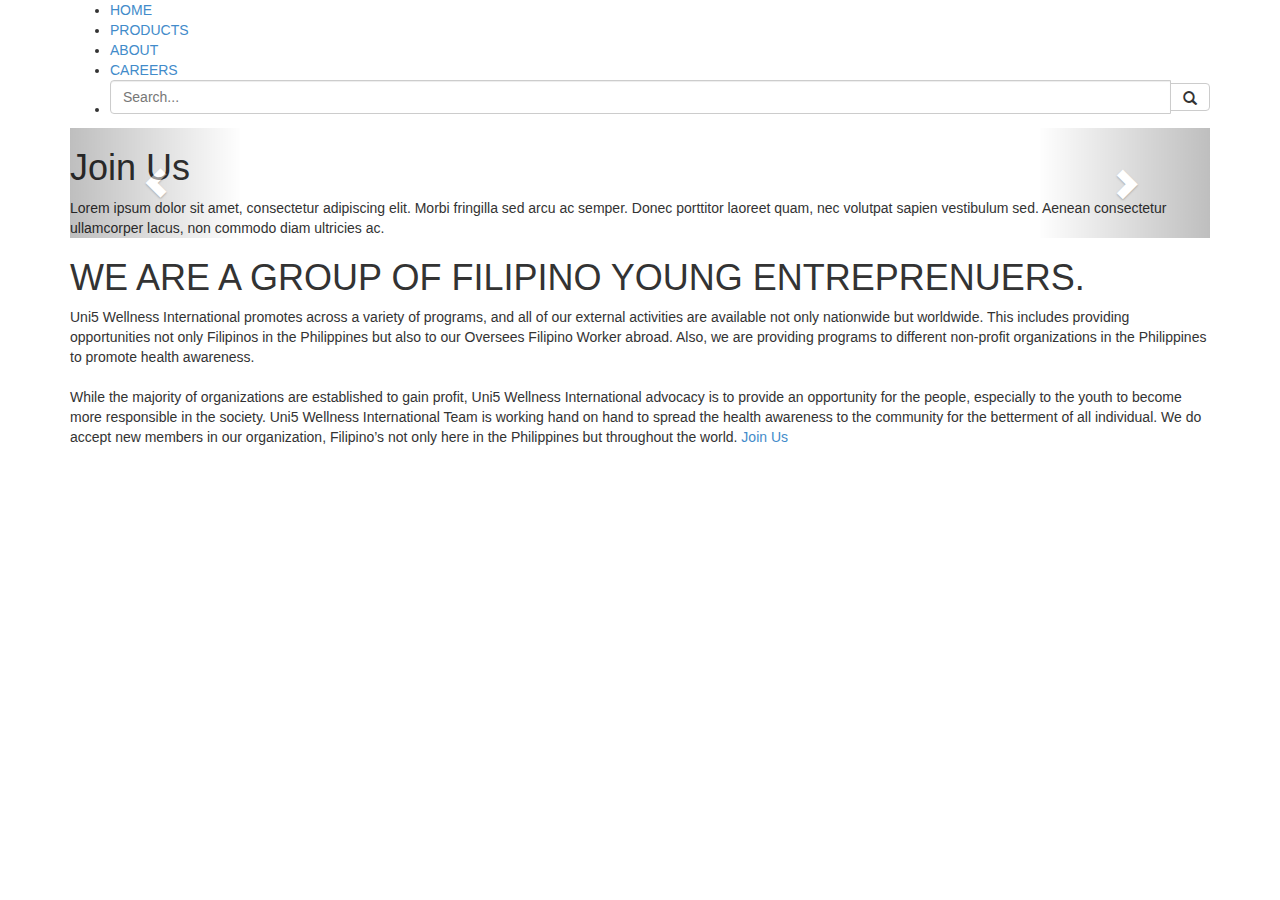
==== index.html @ da617432 "Homepage updated. 30% Progress" ====
<!DOCTYP HTML>
<html>
<head>
	<title>UNI5 Wellness International</title>
	<meta name="viewport" content="width=device-width, user-scalable=no">
	<meta name="description" content="A Company of Filipino Young Entrepreneurs that engaged in the Direct Selling of Royale Food Supplements, powdered beverages, Beauty, Skin, & personal care products through a unique distribution method providing income opportunity to all Filipino’s.">
	<meta http-equiv="content-type" content="text/html;charset=UTF-8">
	<!-- <link rel="stylesheet" type="text/css" href="css/Reset.css"> -->
	<link rel="stylesheet" type="text/css" href="css/bootstrap.css">
	<link rel="stylesheet" type="text/css" href="css/Main.css">
	<link href='http://fonts.googleapis.com/css?family=Ubuntu:300,400,700' rel='stylesheet' type='text/css'>
	<script type="text/javascript" src="js/jquery.js"></script>
	<script type="text/javascript" src="js/bootstrap.js"></script>
</head>
<body>
	<div class="container">
		<div class="header">
			<div id="logo">
			</div>
			<ul>
				<li><a href="JavaScript: void(0);">HOME</a></li>
				<li><a href="JavaScript: void(0);">PRODUCTS</a></li>
				<li><a href="JavaScript: void(0);">ABOUT</a></li>
				<li><a href="JavaScript: void(0);">CAREERS</a></li>
				<li id="searchBarMargin">
					<form>
						<div class="input-group">
				            <input type="text" class="form-control search" placeholder="Search..." name="srch-term" id="srch-term">
				            <div class="input-group-btn">
				                <button class="btn btn-default" type="submit"><i class="glyphicon glyphicon-search"></i></button>
				            </div>
       					</div>
					</form>
				</li>				
			</ul>			
		</div>


		<div class="slider">
			<div id="myCarousel" class="carousel slide" data-interval="3000" data-ride="carousel">
    	<!-- Carousel indicators -->
		        <ol class="carousel-indicators">
		            <li data-target="#myCarousel" data-slide-to="0" class="active"></li>
		            <li data-target="#myCarousel" data-slide-to="1"></li>
		            <li data-target="#myCarousel" data-slide-to="2"></li>
		        </ol>   
	       <!-- Carousel items -->
		        <div class="carousel-inner">
		            <div class="active item">
		             	<div class="description">
		             		<h1>Join Us</h1>
		             		<span>Lorem ipsum dolor sit amet, consectetur adipiscing elit. Morbi fringilla sed arcu ac semper. Donec porttitor laoreet quam, nec volutpat sapien vestibulum sed. Aenean consectetur ullamcorper lacus, non commodo diam ultricies ac.</span>
		             	</div>   
		            </div>
		            <div class="item">
		               	<div class="description">
		             		<h1>Royale Products</h1>
		             		<span>Lorem ipsum dolor sit amet, consectetur adipiscing elit. Morbi fringilla sed arcu ac semper. Donec porttitor laoreet quam, nec volutpat sapien vestibulum sed. Aenean consectetur ullamcorper lacus, non commodo diam ultricies ac.</span>
		             	</div>  
		            </div>
		            <div class="item">
		                <div class="description">
		             		<h1>Business Oriented</h1>
		             		<span>Lorem ipsum dolor sit amet, consectetur adipiscing elit. Morbi fringilla sed arcu ac semper. Donec porttitor laoreet quam, nec volutpat sapien vestibulum sed. Aenean consectetur ullamcorper lacus, non commodo diam ultricies ac.</span>
		             	</div>  		                
		            </div>
		        </div>
	        <!-- Carousel nav -->
		        <a class="carousel-control left" href="#myCarousel" data-slide="prev">
		            <span class="glyphicon glyphicon-chevron-left"></span>
		        </a>
		        <a class="carousel-control right" href="#myCarousel" data-slide="next">
		            <span class="glyphicon glyphicon-chevron-right"></span>
		        </a>
    		</div>
		</div>

		<div class="main-content">
			<div class="sect">
				<h1>WE ARE A GROUP OF FILIPINO YOUNG ENTREPRENUERS.</h1>
				<span>
					Uni5 Wellness International promotes across a variety of programs, and all of our external activities are available not only nationwide but worldwide. This includes providing opportunities not only Filipinos in the Philippines but also to our Oversees Filipino Worker abroad. Also, we are providing programs to different non-profit organizations in the Philippines to promote health awareness.					
					<br><br>
					While the majority of organizations are established to gain profit, Uni5 Wellness International advocacy is to provide an opportunity for the people, especially to the youth to become more responsible in the society. Uni5 Wellness International Team is working hand on hand to spread the health awareness to the community for the betterment of all individual. We do accept new members in our organization, Filipino’s not only here in the Philippines but throughout the world.
				</span>
				
				<a href="JavaScript:void(0);">Join Us</a>
			</div>
			<div class="sect">
				
			</div>

		</div>
	</div>
</body>
</html>
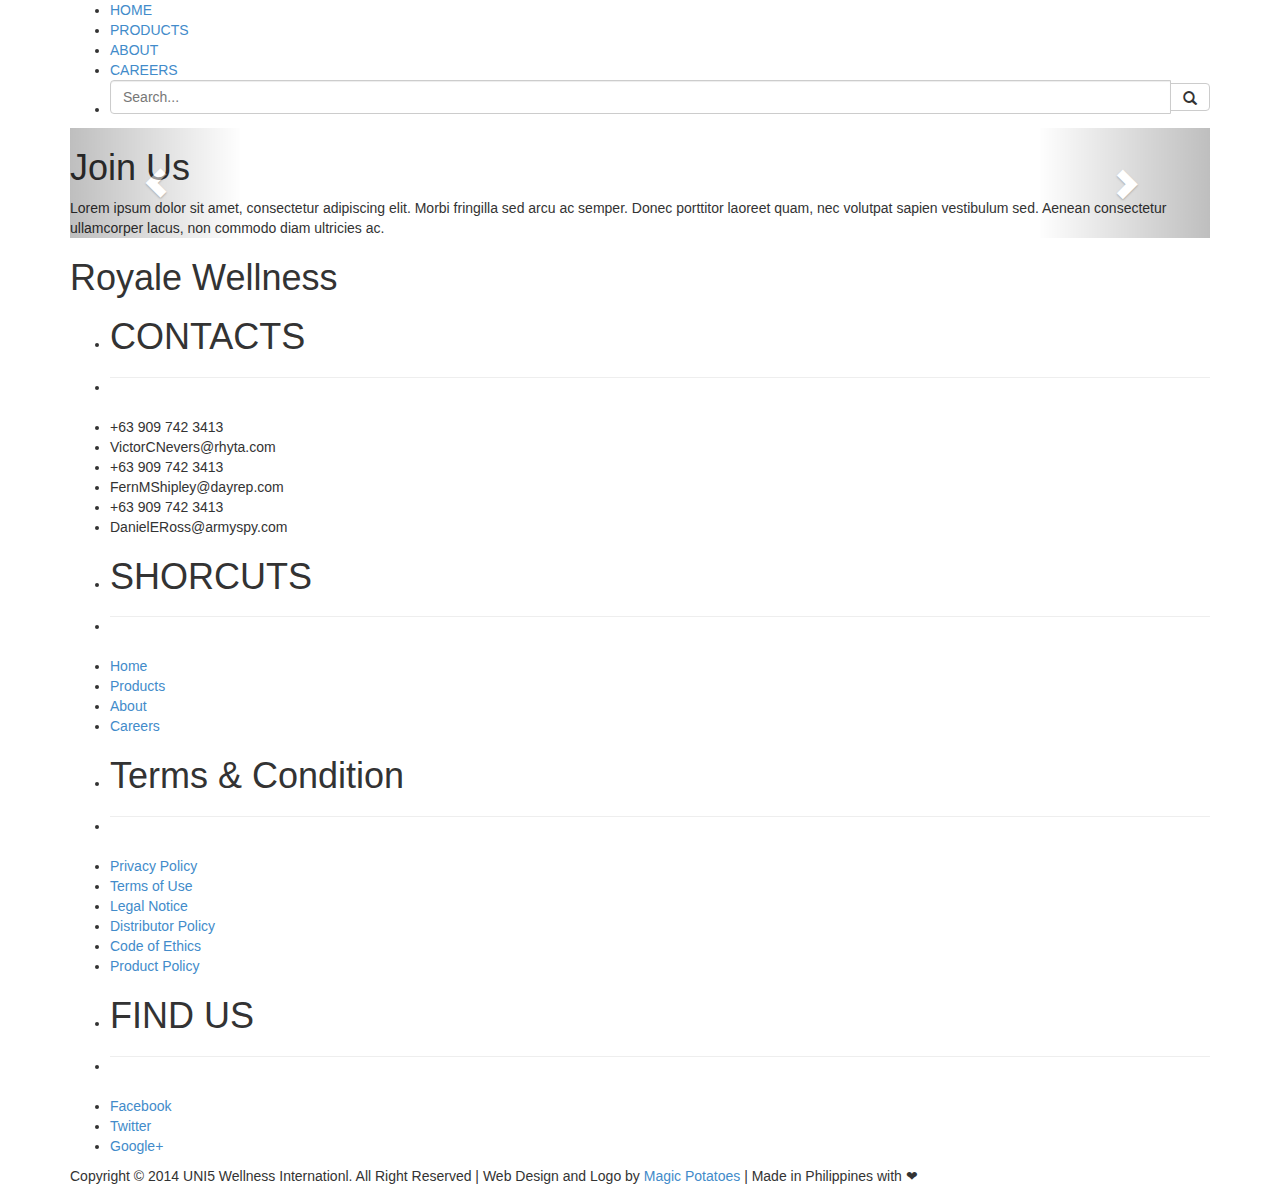
==== commit e45e6315: "Added new files and images" ====
--- a/index.html
+++ b/index.html
@@ -5,12 +5,15 @@
 	<meta name="viewport" content="width=device-width, user-scalable=no">
 	<meta name="description" content="A Company of Filipino Young Entrepreneurs that engaged in the Direct Selling of Royale Food Supplements, powdered beverages, Beauty, Skin, & personal care products through a unique distribution method providing income opportunity to all Filipino’s.">
 	<meta http-equiv="content-type" content="text/html;charset=UTF-8">
-	<!-- <link rel="stylesheet" type="text/css" href="css/Reset.css"> -->
+	<link rel="stylesheet" type="text/css" href="css/Reset.css">
 	<link rel="stylesheet" type="text/css" href="css/bootstrap.css">
 	<link rel="stylesheet" type="text/css" href="css/Main.css">
-	<link href='http://fonts.googleapis.com/css?family=Ubuntu:300,400,700' rel='stylesheet' type='text/css'>
+	<!-- <link href='http://fonts.googleapis.com/css?family=Ubuntu:300,400,700' rel='stylesheet' type='text/css'> -->
 	<script type="text/javascript" src="js/jquery.js"></script>
+	<script type="text/javascript" src="js/jquery-ui.js"></script>
 	<script type="text/javascript" src="js/bootstrap.js"></script>
+	<script type="text/javascript" src="js/main.js"></script>
+
 </head>
 <body>
 	<div class="container">
@@ -38,13 +41,13 @@
 
 		<div class="slider">
 			<div id="myCarousel" class="carousel slide" data-interval="3000" data-ride="carousel">
-    	<!-- Carousel indicators -->
+
 		        <ol class="carousel-indicators">
 		            <li data-target="#myCarousel" data-slide-to="0" class="active"></li>
 		            <li data-target="#myCarousel" data-slide-to="1"></li>
 		            <li data-target="#myCarousel" data-slide-to="2"></li>
 		        </ol>   
-	       <!-- Carousel items -->
+
 		        <div class="carousel-inner">
 		            <div class="active item">
 		             	<div class="description">
@@ -64,8 +67,7 @@
 		             		<span>Lorem ipsum dolor sit amet, consectetur adipiscing elit. Morbi fringilla sed arcu ac semper. Donec porttitor laoreet quam, nec volutpat sapien vestibulum sed. Aenean consectetur ullamcorper lacus, non commodo diam ultricies ac.</span>
 		             	</div>  		                
 		            </div>
-		        </div>
-	        <!-- Carousel nav -->
+		        </div>	
 		        <a class="carousel-control left" href="#myCarousel" data-slide="prev">
 		            <span class="glyphicon glyphicon-chevron-left"></span>
 		        </a>
@@ -77,19 +79,54 @@
 
 		<div class="main-content">
 			<div class="sect">
-				<h1>WE ARE A GROUP OF FILIPINO YOUNG ENTREPRENUERS.</h1>
-				<span>
-					Uni5 Wellness International promotes across a variety of programs, and all of our external activities are available not only nationwide but worldwide. This includes providing opportunities not only Filipinos in the Philippines but also to our Oversees Filipino Worker abroad. Also, we are providing programs to different non-profit organizations in the Philippines to promote health awareness.					
-					<br><br>
-					While the majority of organizations are established to gain profit, Uni5 Wellness International advocacy is to provide an opportunity for the people, especially to the youth to become more responsible in the society. Uni5 Wellness International Team is working hand on hand to spread the health awareness to the community for the betterment of all individual. We do accept new members in our organization, Filipino’s not only here in the Philippines but throughout the world.
-				</span>
-				
-				<a href="JavaScript:void(0);">Join Us</a>
+				<div class="items">
+					<div class="icon"></div>
+					<h1>Royale Wellness</h1>
+				</div>
 			</div>
-			<div class="sect">
-				
+		</div>
+
+		<div class="footer">
+			<div class="items">
+				<ul>
+					<li><h1>CONTACTS</h1></li>
+					<li><hr></li>
+					<li>+63 909 742 3413</li>
+					<li>VictorCNevers@rhyta.com</li>
+					<li>+63 909 742 3413</li>
+					<li>FernMShipley@dayrep.com</li>
+					<li>+63 909 742 3413</li>
+					<li>DanielERoss@armyspy.com</li>
+				</ul>
+				<ul>
+					<li><h1>SHORCUTS</h1></li>
+					<li><hr></li>
+					<li><a href="#">Home</a></li>
+					<li><a href="#">Products</a></li>
+					<li><a href="#">About</a></li>
+					<li><a href="#">Careers</a></li>
+				</ul>
+				<ul>
+					<li><h1>Terms & Condition</h1></li>
+					<li><hr></li>
+					<li><a href="#">Privacy Policy</a></li>
+					<li><a href="#">Terms of Use</a></li>
+					<li><a href="#">Legal Notice</a></li>
+					<li><a href="#">Distributor Policy</a></li>
+					<li><a href="#"> Code of Ethics</a></li>
+					<li><a href="#">Product Policy </a></li>
+				</ul>
+				<ul>
+					<li><h1>FIND US</h1></li>
+					<li><hr></li>
+					<li><a href="#"	id="smi1" class="social-media-icon"><span>Facebook</span></a></li>
+					<li><a href="#" id="smi2" class="social-media-icon"><span>Twitter</span></a></li>
+					<li><a href="#" id="smi3" class="social-media-icon"><span>Google+</span></a></li>
+				</ul>
 			</div>
-
+			<div class="bottom-footer">	
+				Copyright © 2014 UNI5 Wellness Internationl. All Right Reserved | Web  Design and Logo by <a href="#">Magic Potatoes</a> | Made in Philippines with ❤
+			</div>
 		</div>
 	</div>
 </body>
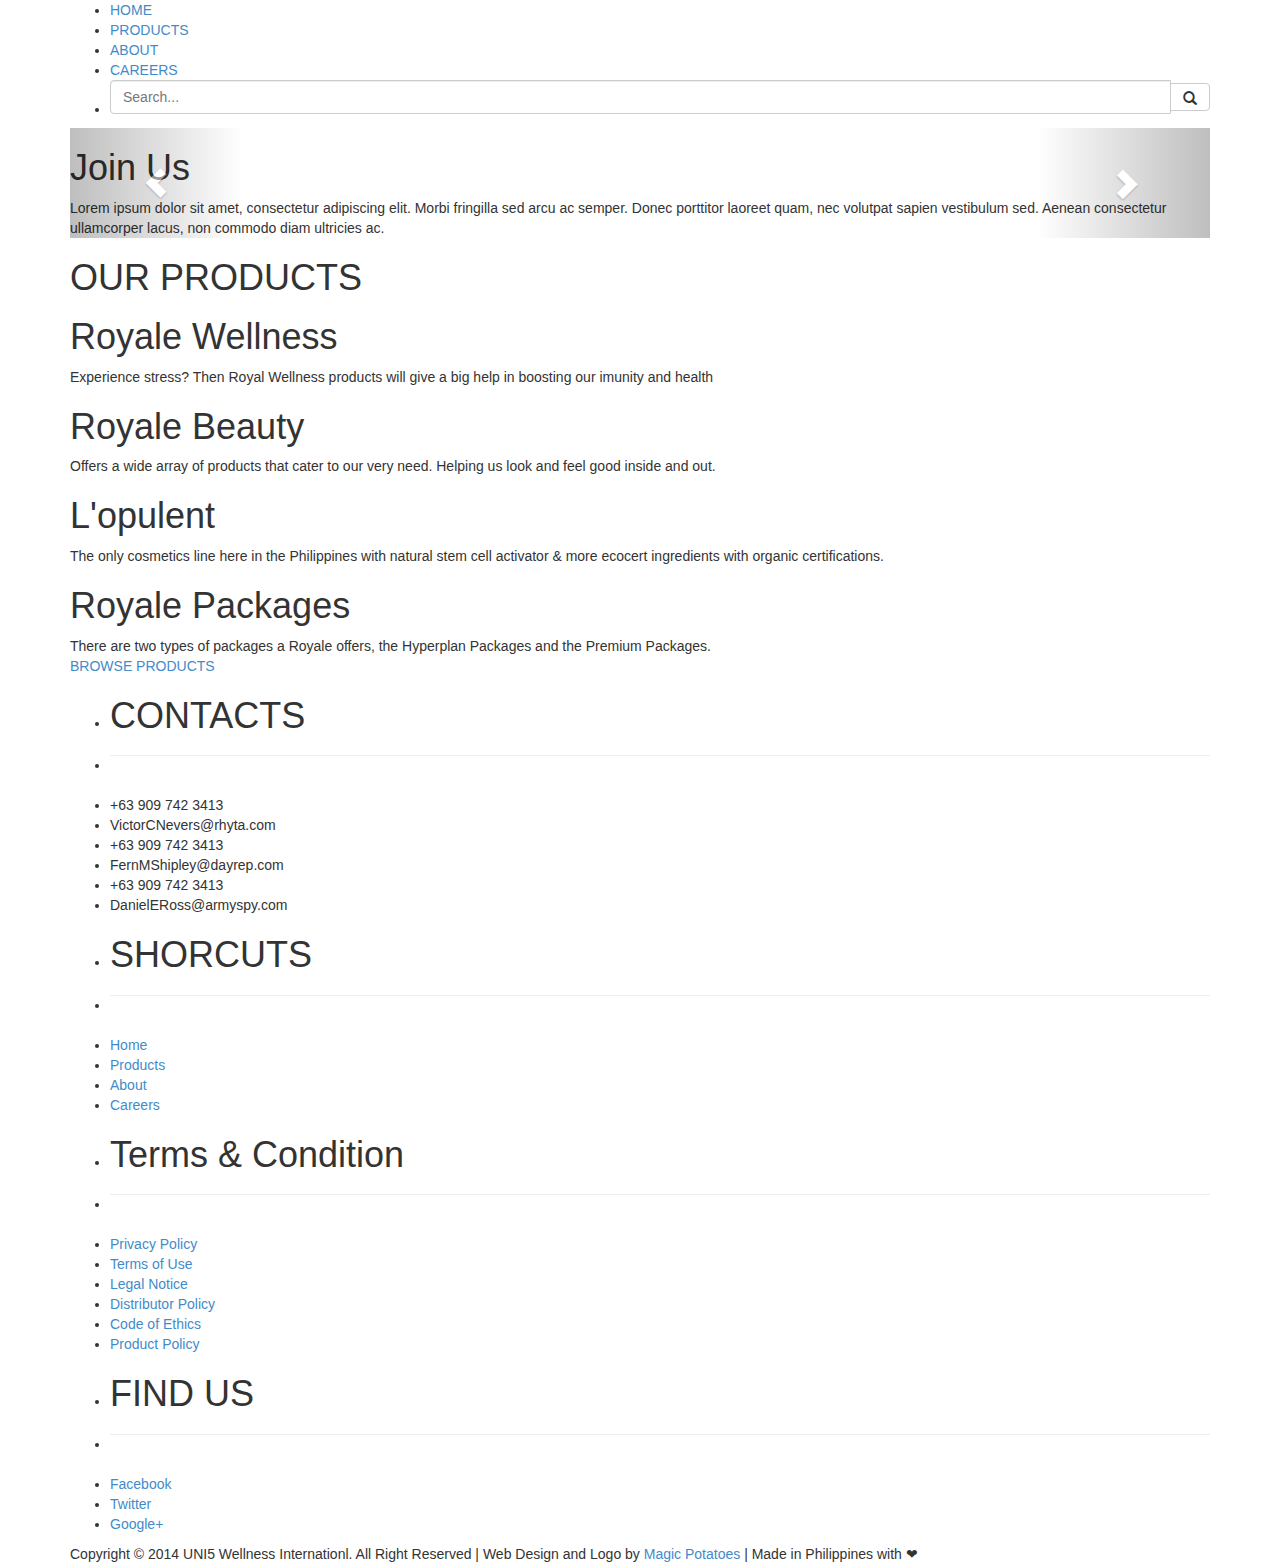
==== commit bf5571ac: "Added Favicon in INDEX.html" ====
--- a/index.html
+++ b/index.html
@@ -5,6 +5,7 @@
 	<meta name="viewport" content="width=device-width, user-scalable=no">
 	<meta name="description" content="A Company of Filipino Young Entrepreneurs that engaged in the Direct Selling of Royale Food Supplements, powdered beverages, Beauty, Skin, & personal care products through a unique distribution method providing income opportunity to all Filipino’s.">
 	<meta http-equiv="content-type" content="text/html;charset=UTF-8">
+	<link rel="icon" type="image/png" href="favicon.png" />
 	<link rel="stylesheet" type="text/css" href="css/Reset.css">
 	<link rel="stylesheet" type="text/css" href="css/bootstrap.css">
 	<link rel="stylesheet" type="text/css" href="css/Main.css">
@@ -78,11 +79,37 @@
 		</div>
 
 		<div class="main-content">
-			<div class="sect">
+			<div id="products-icon" class="sect">
+				<h1>OUR PRODUCTS</h1>
 				<div class="items">
 					<div class="icon"></div>
 					<h1>Royale Wellness</h1>
+					<span>
+						Experience stress? Then Royal Wellness products will give a big help in boosting our imunity and health
+					</span>
 				</div>
+				<div class="items">
+					<div class="icon"></div>
+					<h1>Royale Beauty</h1>
+					<span>
+						Offers a wide array of products that cater to our very need. Helping us look and feel good inside and out.
+					</span>
+				</div>
+				<div class="items">
+					<div class="icon"></div>
+					<h1>L'opulent</h1>
+					<span>
+						The only cosmetics line here in the Philippines with natural stem cell activator & more ecocert ingredients with organic certifications.
+					</span>
+				</div>
+				<div class="items">
+					<div class="icon"></div>
+					<h1>Royale Packages</h1>
+					<span>
+						There are two types of packages a Royale offers, the Hyperplan Packages and the Premium Packages.
+					</span>
+				</div>
+				<a href="#">BROWSE PRODUCTS</a>
 			</div>
 		</div>
 
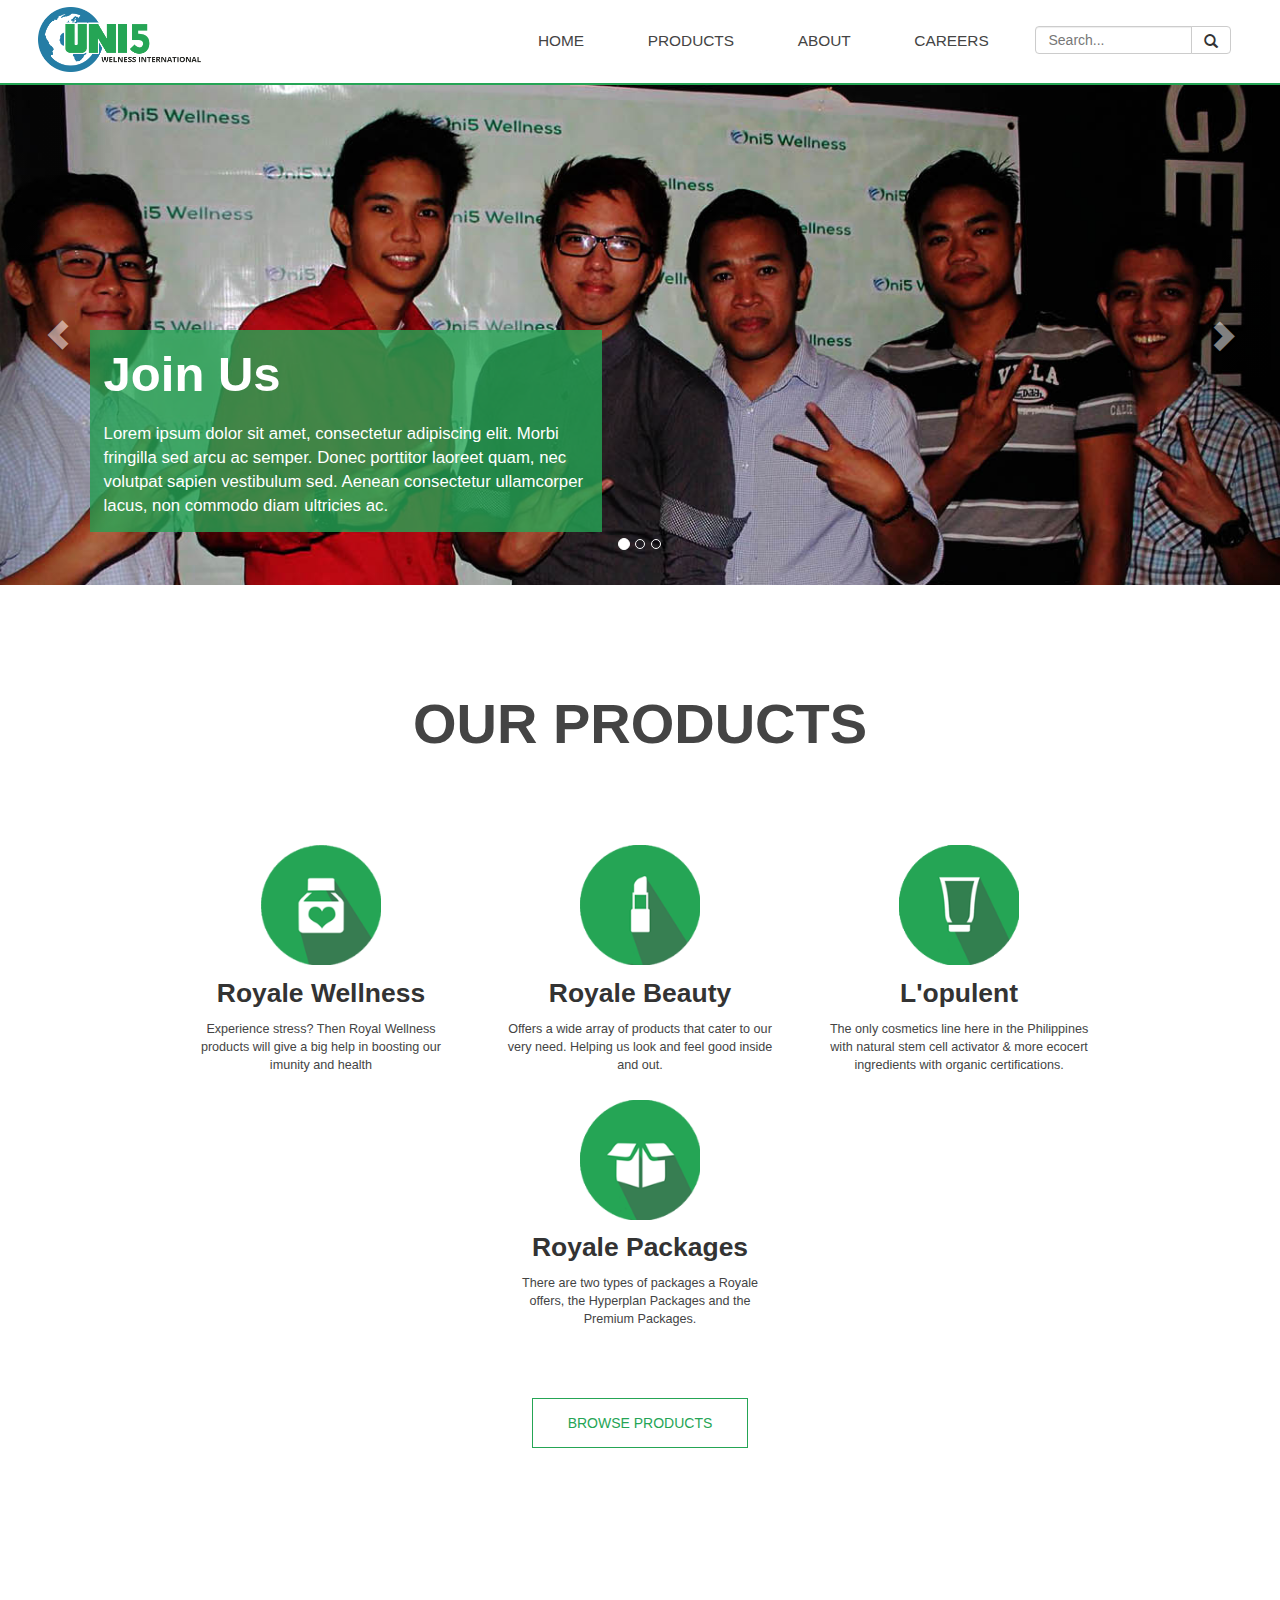
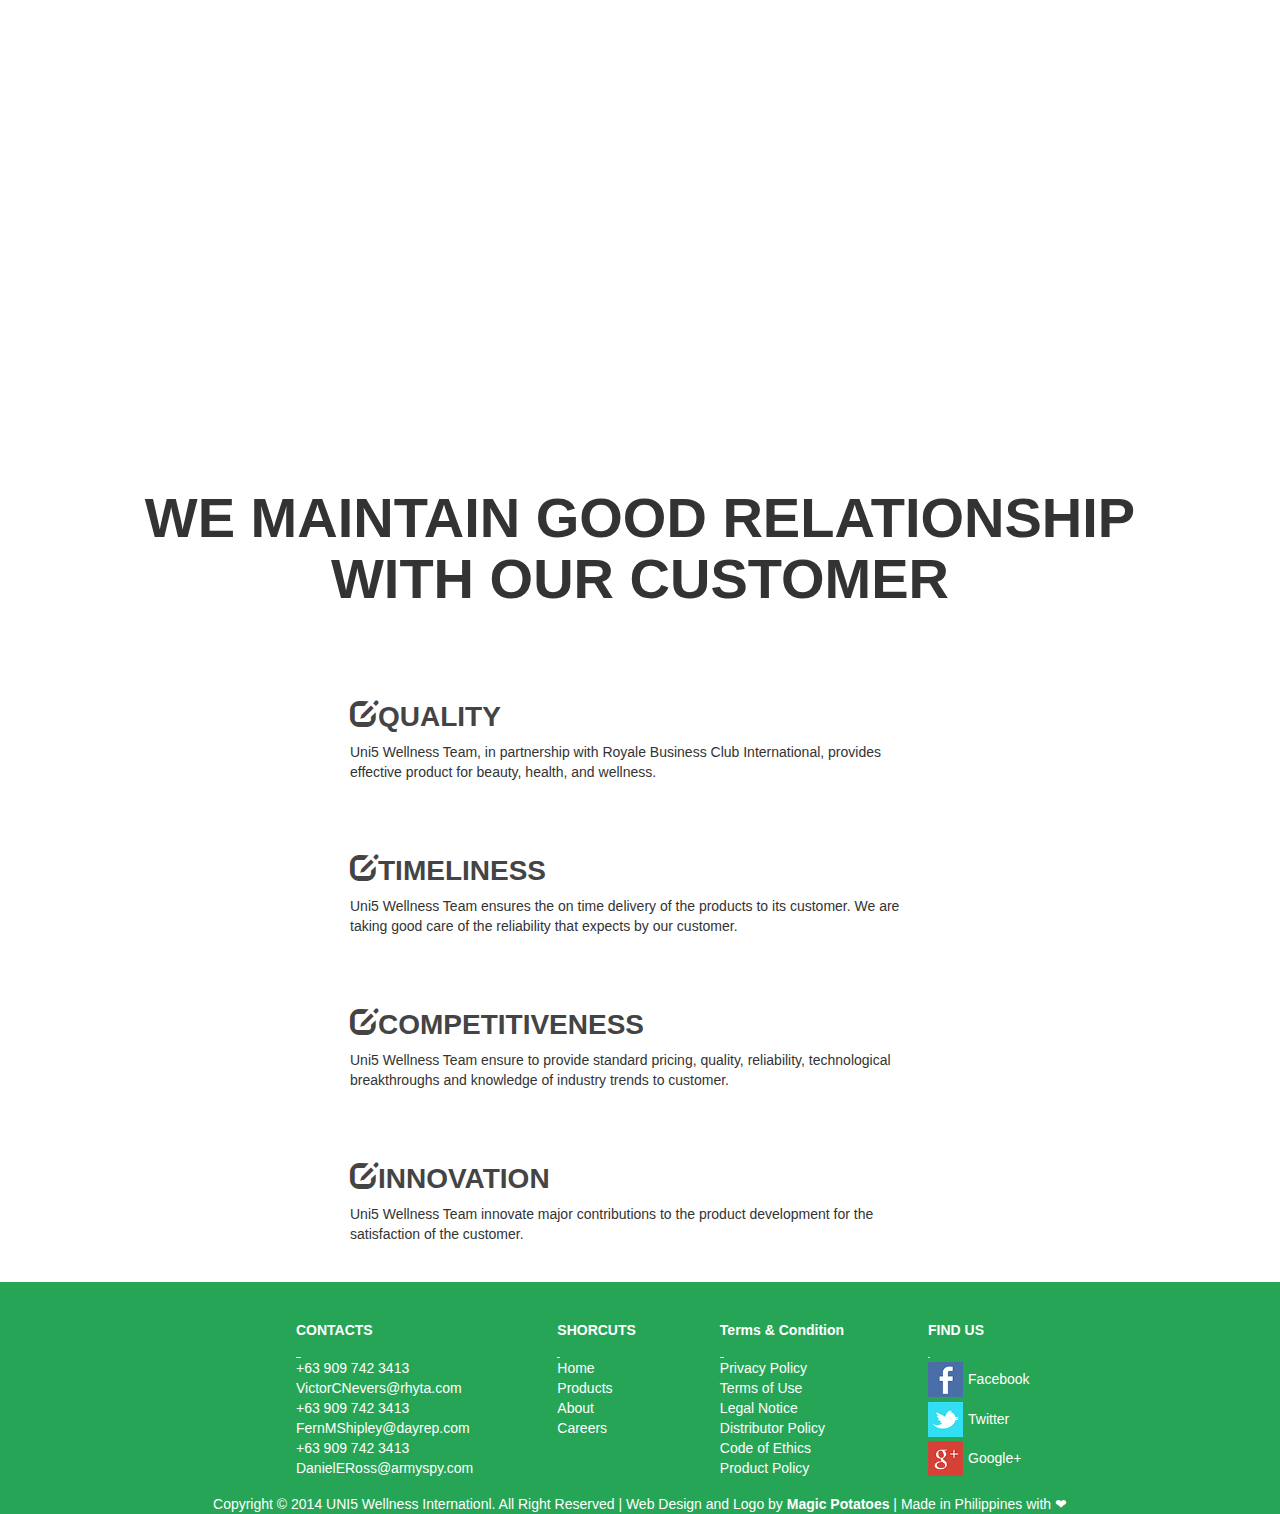
==== commit 17ebf246: "Index Page mostly finished" ====
--- a/index.html
+++ b/index.html
@@ -6,9 +6,9 @@
 	<meta name="description" content="A Company of Filipino Young Entrepreneurs that engaged in the Direct Selling of Royale Food Supplements, powdered beverages, Beauty, Skin, & personal care products through a unique distribution method providing income opportunity to all Filipino’s.">
 	<meta http-equiv="content-type" content="text/html;charset=UTF-8">
 	<link rel="icon" type="image/png" href="favicon.png" />
-	<link rel="stylesheet" type="text/css" href="css/Reset.css">
+	<link rel="stylesheet" type="text/css" href="css/reset.css">
 	<link rel="stylesheet" type="text/css" href="css/bootstrap.css">
-	<link rel="stylesheet" type="text/css" href="css/Main.css">
+	<link rel="stylesheet" type="text/css" href="css/main.css">
 	<!-- <link href='http://fonts.googleapis.com/css?family=Ubuntu:300,400,700' rel='stylesheet' type='text/css'> -->
 	<script type="text/javascript" src="js/jquery.js"></script>
 	<script type="text/javascript" src="js/jquery-ui.js"></script>
@@ -111,6 +111,45 @@
 				</div>
 				<a href="#">BROWSE PRODUCTS</a>
 			</div>
+			<div id="intro" class="sect">
+				<h1>WE ARE A GROUP OF FILIPINO YOUNG ENTREPRENUERS.</h1>
+				<span>
+					Uni5 Wellness International promotes across a variety of programs, and all of our external activities are available not only nationwide but worldwide. This includes providing opportunities not only Filipinos in the Philippines but also to our Oversees Filipino Worker abroad. Also, we are providing programs to different non-profit organizations in the Philippines to promote health awareness.
+				</span>
+				<br><br>
+				<span>
+					While the majority of organizations are established to gain profit, Uni5 Wellness International advocacy is to provide an opportunity for the people, especially to the youth to become more responsible in the society. Uni5 Wellness International Team is working hand on hand to spread the health awareness to the community for the betterment of all individual. We do accept new members in our organization, Filipino’s not only here in the Philippines but throughout the world.
+				</span>
+				<br>
+				<a href="#">JOIN US NOW</a>
+			</div>
+			<div id="why" class="sect">
+				<h1>WE MAINTAIN GOOD RELATIONSHIP<br> WITH OUR CUSTOMER</h1>
+				<div class="items">
+					<h1><span class="glyphicon glyphicon-edit"></span>QUALITY</h1>
+					<span>
+						Uni5 Wellness Team, in partnership with Royale Business Club International, provides effective product for beauty, health, and wellness.
+					</span>
+				</div>
+				<div class="items">
+					<h1><span class="glyphicon glyphicon-edit"></span>TIMELINESS</h1>
+					<span>
+						Uni5 Wellness Team ensures the on time delivery of the products to its customer. We are taking good care of the reliability that expects by our customer.
+					</span>
+				</div>
+				<div class="items">
+					<h1><span class="glyphicon glyphicon-edit"></span>COMPETITIVENESS</h1>
+					<span>
+						Uni5 Wellness Team ensure to provide standard pricing, quality, reliability, technological breakthroughs and knowledge of industry trends to customer.
+					</span>
+				</div>
+				<div class="items">
+					<h1><span class="glyphicon glyphicon-edit"></span>INNOVATION</h1>
+					<span>
+						Uni5 Wellness Team innovate major contributions to the product development for the satisfaction of the customer.
+					</span>
+				</div>	
+			</div>
 		</div>
 
 		<div class="footer">
@@ -146,9 +185,9 @@
 				<ul>
 					<li><h1>FIND US</h1></li>
 					<li><hr></li>
-					<li><a href="#"	id="smi1" class="social-media-icon"><span>Facebook</span></a></li>
-					<li><a href="#" id="smi2" class="social-media-icon"><span>Twitter</span></a></li>
-					<li><a href="#" id="smi3" class="social-media-icon"><span>Google+</span></a></li>
+					<li><a href="#"	id="smi1" class="social-media-icon" target="_blank"><span>Facebook</span></a></li>
+					<li><a href="#" id="smi2" class="social-media-icon" target="_blank"><span>Twitter</span></a></li>
+					<li><a href="#" id="smi3" class="social-media-icon" target="_blank"><span>Google+</span></a></li>
 				</ul>
 			</div>
 			<div class="bottom-footer">	
--- a/css/main.css
+++ b/css/main.css
@@ -0,0 +1,318 @@
+body, .container {
+  width: 100%;
+  height: auto;
+  display: inline-block;
+  position: relative;
+  margin: 0;
+  padding: 0;
+  overflow-x: hidden; }
+
+.container {
+  overflow-y: hidden; }
+
+.header {
+  width: 100%;
+  height: auto;
+  display: inline-block;
+  position: relative;
+  border-bottom: solid 2px #25a555; }
+  .header ul {
+    width: 55.28em;
+    height: auto;
+    display: inline-block;
+    position: relative;
+    float: right;
+    margin: 0; }
+    .header ul li {
+      float: left;
+      font-family: "Ubuntu", sans-serif;
+      font-size: 1.1em;
+      font-weight: 300;
+      margin: 0; }
+      .header ul li a {
+        padding: 1.9em 2em;
+        display: block;
+        color: #444;
+        -webkit-transition: all 0.2s linear 0s;
+        -moz-transition: all 0.2s linear 0s;
+        -ms-transition: all 0.2s linear 0s;
+        -o-transition: all 0.2s linear 0s;
+        transition: all 0.2s linear 0s;
+        border: solid 1px transparent; }
+        .header ul li a:hover {
+          color: #fff;
+          border: solid 1px #25a555;
+          background-color: #25a555;
+          text-decoration: none; }
+      .header ul li:nth-child(4) {
+        height: 28px !important; }
+    .header ul li#searchBarMargin {
+      margin-top: 1.85em;
+      margin-left: 15px;
+      height: 28px;
+      font-family: "Ubuntu", sans-serif;
+      font-size: 1em;
+      font-weight: 300; }
+      .header ul li#searchBarMargin form .input-group {
+        width: 14em; }
+        .header ul li#searchBarMargin form .input-group .form-control.search {
+          width: 100%;
+          height: 28px; }
+  .header #logo {
+    width: 163px;
+    height: 65px;
+    display: inline-block;
+    position: relative;
+    margin: 0.5em 0;
+    float: left;
+    background-image: url("../images/logo.png");
+    background-size: 163px 65px;
+    margin-left: 3%; }
+
+.slider {
+  width: 100%;
+  height: 500px;
+  display: inline-block;
+  position: relative;
+  background-color: #ddd; }
+  .slider #myCarousel {
+    width: 100%;
+    height: 500px;
+    display: inline-block;
+    position: relative; }
+    .slider #myCarousel .carousel-inner .item {
+      width: 100%;
+      height: 500px;
+      background-size: 100%; }
+      .slider #myCarousel .carousel-inner .item:nth-child(1) {
+        background-image: url("../images/slide1.jpg"); }
+      .slider #myCarousel .carousel-inner .item:nth-child(2) {
+        background-image: url("../images/slide2.jpg"); }
+      .slider #myCarousel .carousel-inner .item:nth-child(3) {
+        background-image: url("../images/slide3.jpg"); }
+      .slider #myCarousel .carousel-inner .item .description {
+        width: 40%;
+        height: auto;
+        display: inline-block;
+        position: relative;
+        color: #fff;
+        padding: 0.5em;
+        background-color: rgba(37, 165, 85, 0.8);
+        top: 17.5em;
+        left: 7%;
+        padding: 1em; }
+        .slider #myCarousel .carousel-inner .item .description h1 {
+          margin: 0;
+          padding: 0.1em 0;
+          font-family: "Ubuntu", sans-serif;
+          font-size: 3.5em;
+          font-weight: 700;
+          margin-bottom: 0.3em; }
+        .slider #myCarousel .carousel-inner .item .description span {
+          font-family: "Ubuntu", sans-serif;
+          font-size: 1.2em;
+          font-weight: 300;
+          text-indent: 1em; }
+    .slider #myCarousel .carousel-control {
+      width: 9%; }
+
+.main-content {
+  width: 100%;
+  height: auto;
+  display: inline-block;
+  position: relative; }
+  .main-content .sect {
+    width: 100%;
+    height: auto;
+    display: inline-block;
+    position: relative;
+    padding: 1%; }
+  .main-content #products-icon {
+    margin-top: 3em;
+    text-align: center; }
+    .main-content #products-icon h1:nth-child(1) {
+      margin-bottom: 0.8em;
+      font-family: "Ubuntu", sans-serif;
+      font-size: 4em;
+      font-weight: 700;
+      color: #444; }
+    .main-content #products-icon span {
+      color: #444; }
+    .main-content #products-icon a {
+      color: #25a555;
+      font-size: 1em;
+      width: auto;
+      height: auto;
+      display: table;
+      position: relative;
+      margin: 4em auto;
+      border: solid 1px #25a555;
+      padding: 1em 2.5em;
+      -webkit-transition: all 0.2s linear 0s;
+      -moz-transition: all 0.2s linear 0s;
+      -ms-transition: all 0.2s linear 0s;
+      -o-transition: all 0.2s linear 0s;
+      transition: all 0.2s linear 0s; }
+      .main-content #products-icon a:hover {
+        color: #fff;
+        background-color: #25a555; }
+    .main-content #products-icon .items {
+      width: 265px;
+      height: auto;
+      display: inline-block;
+      position: relative;
+      text-align: center;
+      font-family: "Ubuntu", sans-serif;
+      font-size: 0.9em;
+      font-weight: 300;
+      margin: 1% 2%;
+      vertical-align: top; }
+      .main-content #products-icon .items h1 {
+        padding: 0;
+        margin: 0.5em 0;
+        font-family: "Ubuntu", sans-serif;
+        font-size: 2.1em;
+        font-weight: 700; }
+      .main-content #products-icon .items .icon {
+        width: 120px;
+        height: 120px;
+        display: inline-block;
+        position: relative;
+        background-size: 120px; }
+      .main-content #products-icon .items:nth-child(2) .icon {
+        background-image: url("../images/icon-wellness.png"); }
+      .main-content #products-icon .items:nth-child(3) .icon {
+        background-image: url("../images/icon-beauty.png"); }
+      .main-content #products-icon .items:nth-child(4) .icon {
+        background-image: url("../images/icon-lopulent.png"); }
+      .main-content #products-icon .items:nth-child(5) .icon {
+        background-image: url("../images/icon-package.png"); }
+  .main-content #intro {
+    width: 100%;
+    height: auto;
+    display: inline-block;
+    position: relative;
+    text-align: center;
+    background-image: url("../images/content2.jpg");
+    background-attachment: fixed;
+    background-size: contain;
+    color: #fff;
+    font-family: "Ubuntu", sans-serif;
+    font-size: 1.3em;
+    font-weight: 300;
+    padding: 2em 3%; }
+    .main-content #intro a {
+      color: #fff;
+      font-size: 1em;
+      width: auto;
+      height: auto;
+      display: table;
+      position: relative;
+      font-family: "Ubuntu", sans-serif;
+      font-size: 0.8em;
+      font-weight: 300;
+      margin: 2em auto;
+      border: solid 1px #fff;
+      padding: 1em 2.5em;
+      -webkit-transition: all 0.2s linear 0s;
+      -moz-transition: all 0.2s linear 0s;
+      -ms-transition: all 0.2s linear 0s;
+      -o-transition: all 0.2s linear 0s;
+      transition: all 0.2s linear 0s; }
+      .main-content #intro a:hover {
+        color: #fff;
+        background-color: #25a555; }
+  .main-content #why {
+    width: 100%;
+    height: auto;
+    display: inline-block;
+    position: relative;
+    text-align: center; }
+    .main-content #why .items {
+      width: 580px;
+      height: auto;
+      display: inline-block;
+      position: relative;
+      text-align: left;
+      vertical-align: top;
+      margin: 0 2%;
+      padding: 2% 0; }
+      .main-content #why .items h1 {
+        padding: 0;
+        font-family: "Ubuntu", sans-serif;
+        font-size: 2em;
+        font-weight: 700;
+        color: #444; }
+    .main-content #why h1 {
+      font-family: "Ubuntu", sans-serif;
+      font-size: 4em;
+      font-weight: 700; }
+
+.footer {
+  width: 100%;
+  height: auto;
+  display: inline-block;
+  position: relative;
+  padding: 0;
+  background-color: #25a555;
+  color: #fff !important; }
+  .footer .items {
+    width: auto;
+    height: auto;
+    display: table;
+    position: relative;
+    margin: 1% auto; }
+    .footer .items ul {
+      width: auto;
+      height: auto;
+      display: table;
+      position: relative;
+      float: left;
+      margin: 0 3em; }
+      .footer .items ul li {
+        font-family: "Ubuntu", sans-serif;
+        font-size: 1em;
+        font-weight: 300; }
+        .footer .items ul li hr {
+          width: 3%;
+          margin: 0; }
+        .footer .items ul li a {
+          color: #fff;
+          font-family: "Ubuntu", sans-serif;
+          font-size: 1em;
+          font-weight: 300; }
+        .footer .items ul li h1 {
+          font-family: "Ubuntu", sans-serif;
+          font-size: 1em;
+          font-weight: 700; }
+        .footer .items ul li .social-media-icon {
+          width: 35px;
+          height: 35px;
+          background-size: 35px;
+          display: block;
+          background-color: #ddd;
+          margin: 0.3em 0; }
+          .footer .items ul li .social-media-icon span {
+            display: block;
+            margin-left: 40px;
+            position: relative;
+            top: 7px; }
+        .footer .items ul li #smi1 {
+          background-image: url("../images/fb.jpg"); }
+        .footer .items ul li #smi2 {
+          background-image: url("../images/tw.jpg"); }
+        .footer .items ul li #smi3 {
+          background-image: url("../images/gp.jpg"); }
+  .footer .bottom-footer {
+    margin-top: 1em;
+    text-align: center;
+    font-family: "Ubuntu", sans-serif;
+    font-size: 1em;
+    font-weight: 300; }
+    .footer .bottom-footer a {
+      font-family: "Ubuntu", sans-serif;
+      font-size: 1em;
+      font-weight: 700;
+      color: #fff; }
+
+/*# sourceMappingURL=main.css.map */
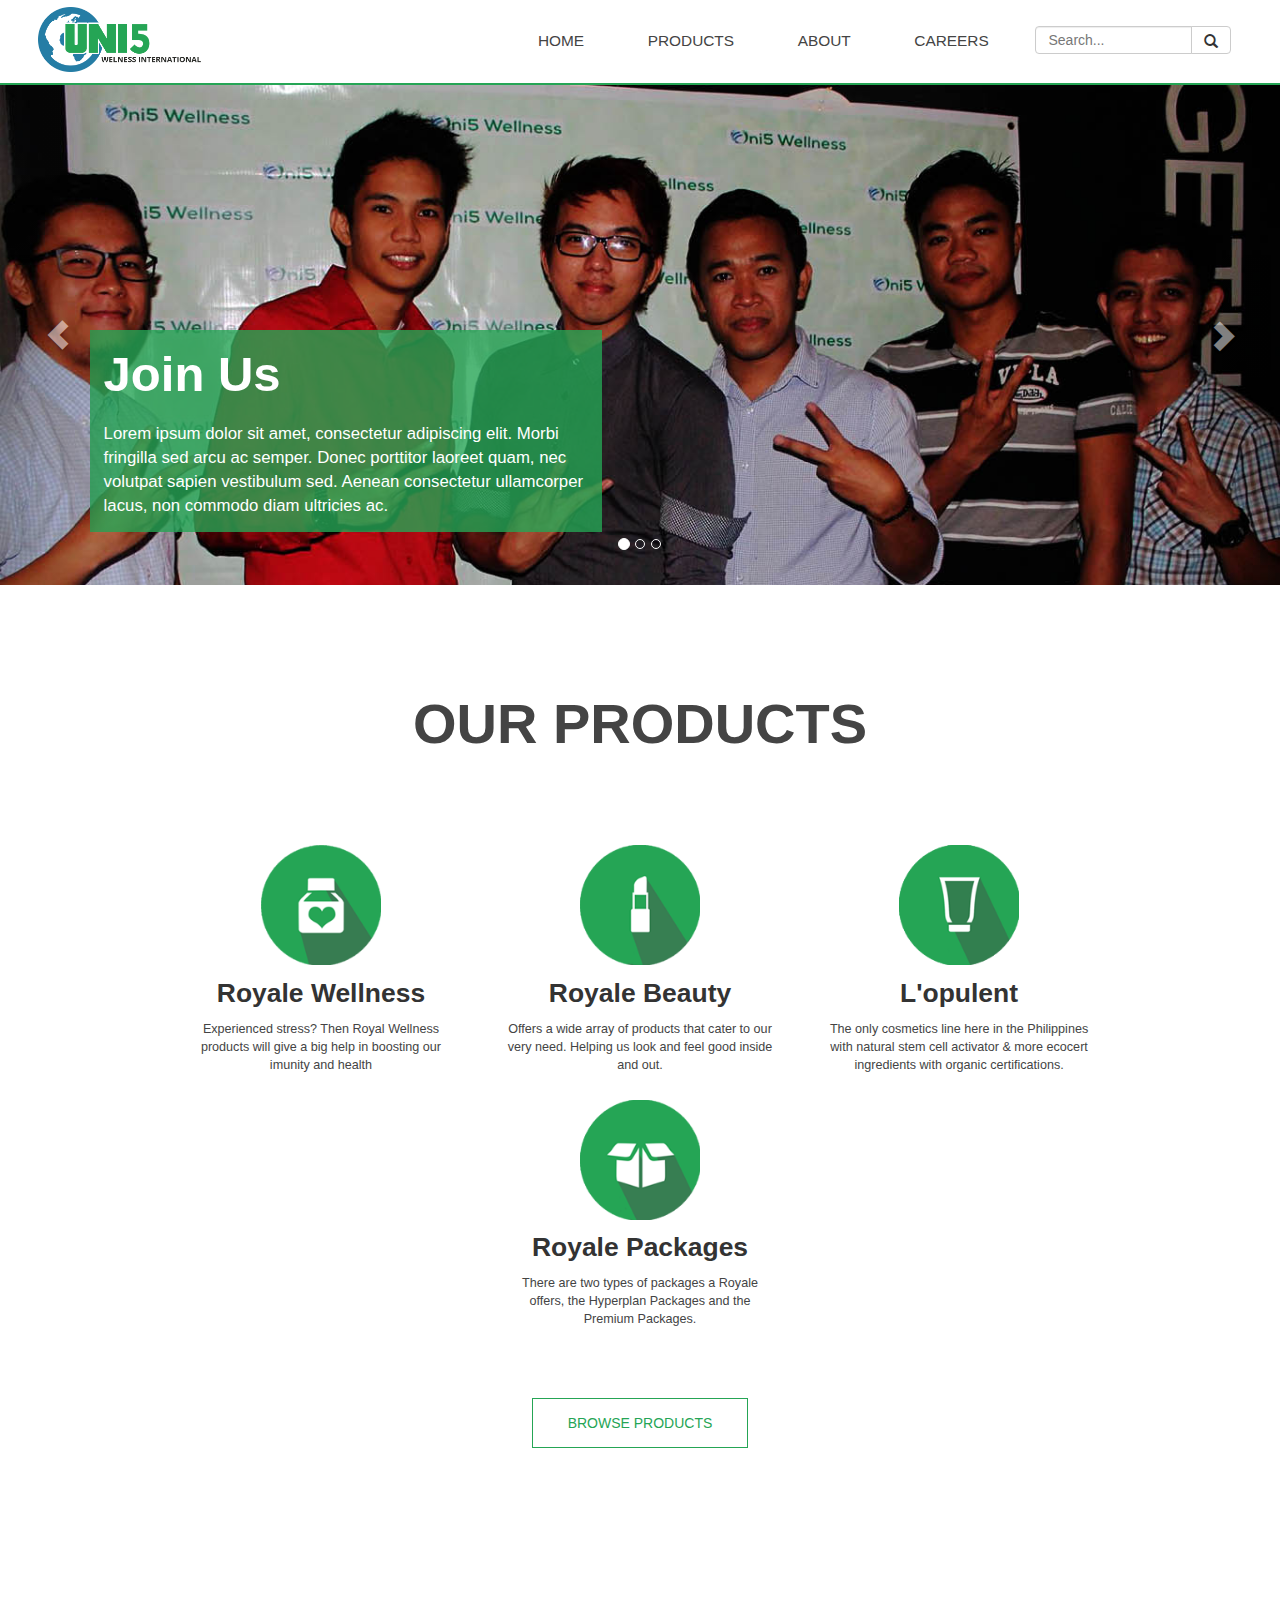
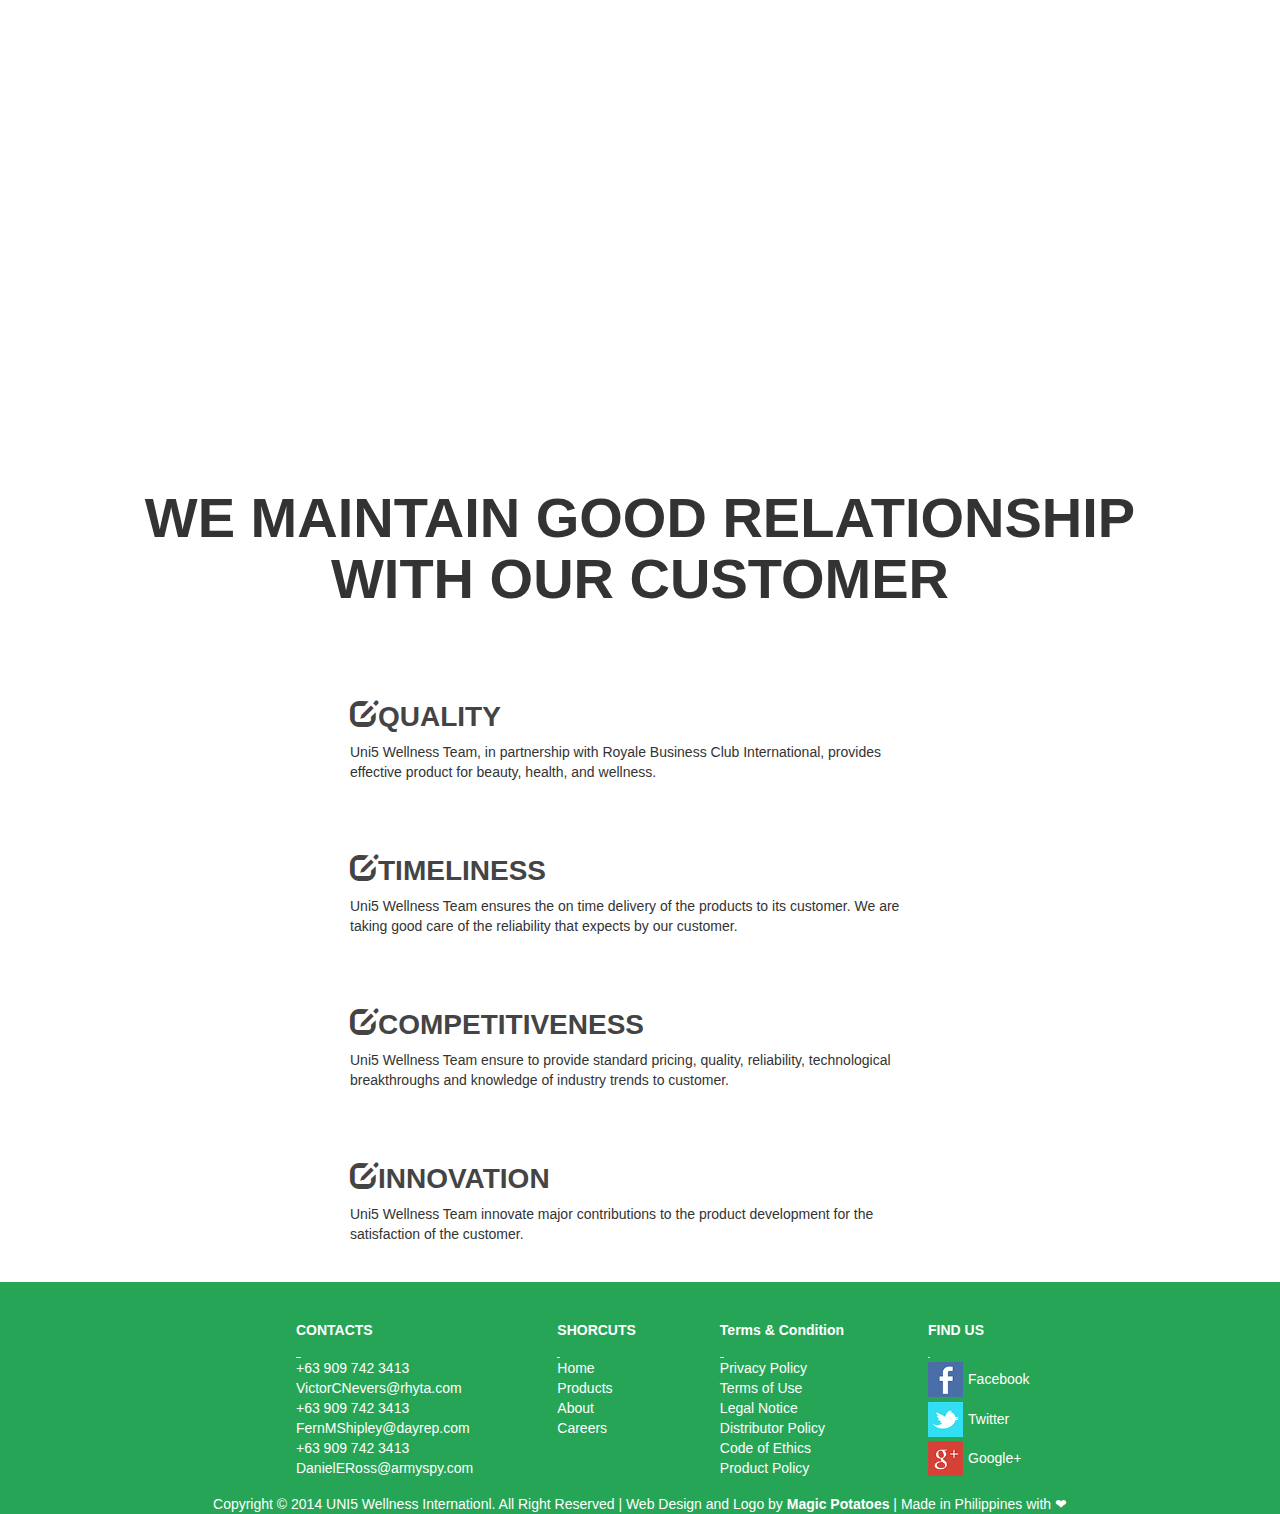
==== commit 860265fb: "Finish Home Page & Revised About Page" ====
--- a/index.html
+++ b/index.html
@@ -5,10 +5,14 @@
 	<meta name="viewport" content="width=device-width, user-scalable=no">
 	<meta name="description" content="A Company of Filipino Young Entrepreneurs that engaged in the Direct Selling of Royale Food Supplements, powdered beverages, Beauty, Skin, & personal care products through a unique distribution method providing income opportunity to all Filipino’s.">
 	<meta http-equiv="content-type" content="text/html;charset=UTF-8">
+	<META NAME="robots" CONTENT="index, follow">
+	<meta name="keywords" content="uni5,uni5 wellness,uni5 welnes,uni5 welness,uni5 wellnes,uni wellness,uni,uni5 wellness solution,
+	uni5 wellness trading,uni5 wellness international, uni5 royale, uni5 royale club, uni5 international,uni5 solution,uni5 trading">
 	<link rel="icon" type="image/png" href="favicon.png" />
 	<link rel="stylesheet" type="text/css" href="css/reset.css">
 	<link rel="stylesheet" type="text/css" href="css/bootstrap.css">
 	<link rel="stylesheet" type="text/css" href="css/main.css">
+
 	<!-- <link href='http://fonts.googleapis.com/css?family=Ubuntu:300,400,700' rel='stylesheet' type='text/css'> -->
 	<script type="text/javascript" src="js/jquery.js"></script>
 	<script type="text/javascript" src="js/jquery-ui.js"></script>
@@ -22,10 +26,10 @@
 			<div id="logo">
 			</div>
 			<ul>
-				<li><a href="JavaScript: void(0);">HOME</a></li>
+				<li><a href="index.html">HOME</a></li>
 				<li><a href="JavaScript: void(0);">PRODUCTS</a></li>
-				<li><a href="JavaScript: void(0);">ABOUT</a></li>
-				<li><a href="JavaScript: void(0);">CAREERS</a></li>
+				<li><a href="about.html">ABOUT</a></li>
+				<li><a href="career.html">CAREERS</a></li>
 				<li id="searchBarMargin">
 					<form>
 						<div class="input-group">
@@ -85,7 +89,7 @@
 					<div class="icon"></div>
 					<h1>Royale Wellness</h1>
 					<span>
-						Experience stress? Then Royal Wellness products will give a big help in boosting our imunity and health
+						Experienced stress? Then Royal Wellness products will give a big help in boosting our imunity and health
 					</span>
 				</div>
 				<div class="items">
